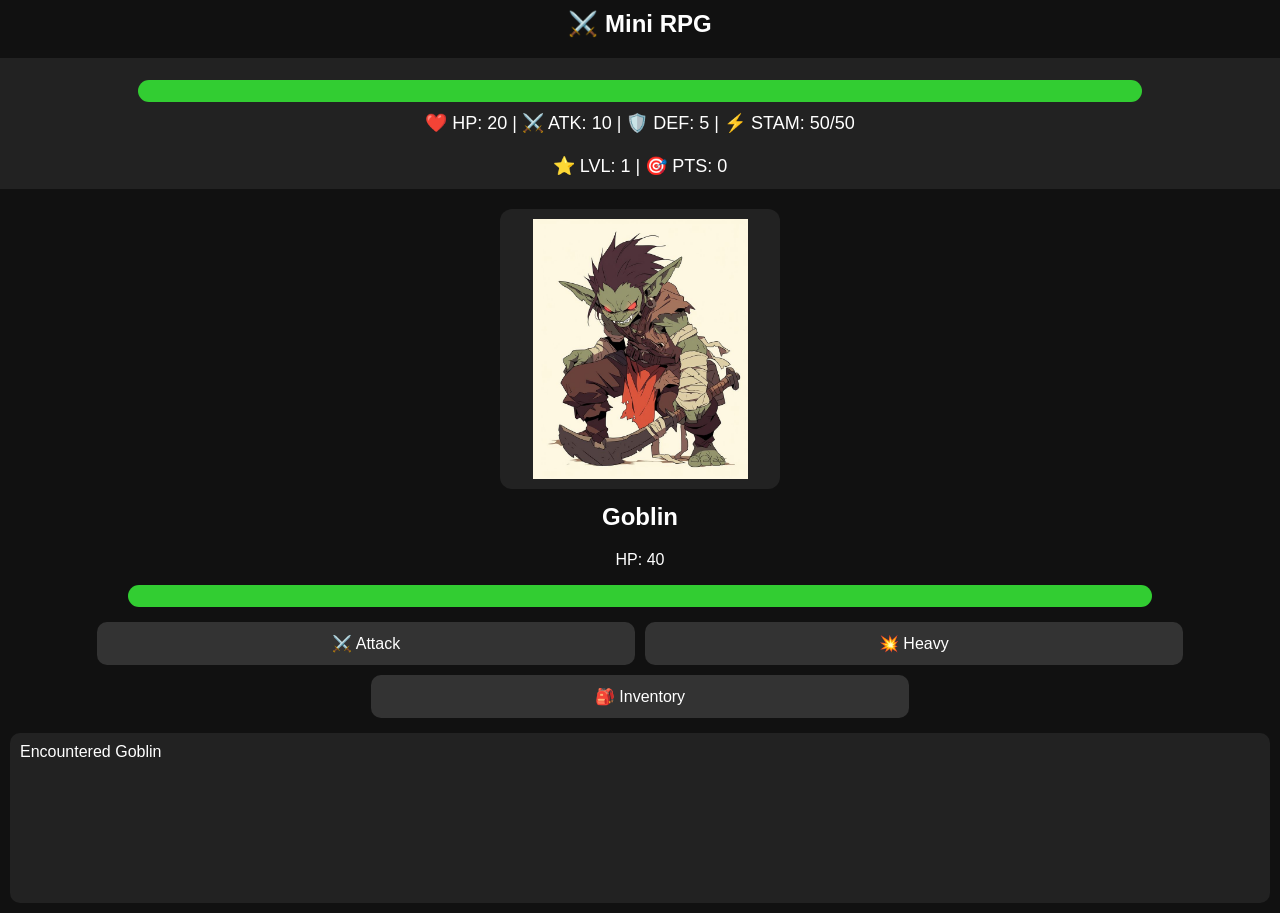
==== index.html @ 57ea5771 "Update index.html" ====
<!DOCTYPE html>
<html>
<head>
  <title>Mini RPG</title>

  <style>

    body{
      background:#111;
      color:white;
      font-family:Arial;
      text-align:center;
      margin:0;
      padding:0;
    }
.barWrap{
  width:80%;
  height:22px;

  background:#333;

  border-radius:20px;

  margin:10px auto;

  overflow:hidden;
}

#playerHpBar,
#enemyHpBar{

  height:100%;

  width:100%;

  background:limegreen;

  transition:0.3s;
}
    h2{
      margin-top:10px;
    }

    #playerBar{
      background:#222;
      padding:12px;
      font-size:18px;
    }

    #enemyBox{
      margin-top:20px;
    }

    #enemyImg{
      width:260px;
      height:260px;
      object-fit:contain;
      background:#222;
      border-radius:12px;
      padding:10px;
    }

    button{
      background:#333;
      color:white;
      border:none;
      padding:12px;
      margin:5px;
      border-radius:10px;
      font-size:16px;
    }

    #actions{
      display:flex;
      flex-wrap:wrap;
      justify-content:center;
      margin-top:10px;
    }

    #actions button{
      width:42%;
    }

    #log{
      background:#222;
      margin:10px;
      padding:10px;
      height:150px;
      overflow-y:auto;
      text-align:left;
      border-radius:10px;
    }

    #invPanel{
      background:#222;
      margin:10px;
      padding:10px;
      border-radius:10px;
    }

    #inventory{
      display:grid;
      grid-template-columns:repeat(2,1fr);
      gap:10px;
      margin-top:10px;
    }

    #inventory button{
      min-height:60px;
    }

    #equipment{
      margin-top:10px;
      text-align:left;
    }

    #popup{
      position:fixed;
      top:30%;
      left:10%;
      width:80%;
      background:#333;
      border-radius:12px;
      padding:20px;
    }

    .hidden{
      display:none;
    }

  </style>
</head>

<body>

  <h2>⚔️ Mini RPG</h2>

  <!-- PLAYER -->

  <div id="playerBar">
    <div class="barWrap">
  <div id="playerHpBar"></div>
    </div>

    ❤️ HP:
    <span id="hp"></span>

    |
    
    ⚔️ ATK:
    <span id="atk"></span>

    |

    🛡️ DEF:
    <span id="def"></span>

    |

    ⚡ STAM:
    <span id="stam"></span>

    <br><br>

    ⭐ LVL:
    <span id="lvl"></span>

    |

    🎯 PTS:
    <span id="pts"></span>

  </div>

  <!-- ENEMY -->

  <div id="enemyBox">

    <img id="enemyImg" src="" alt="enemy">

    <h2 id="enemyName"></h2>


    <p>
  HP:
  <span id="enemyHp"></span>
</p>

<div class="barWrap">
  <div id="enemyHpBar"></div>
</div>

  </div>

  <!-- ACTIONS -->

  <div id="actions"></div>

  <!-- LOG -->

  <div id="log"></div>

  <!-- INVENTORY -->

  

  <div id="invPanel" class="hidden">

    <button onclick="showTab('inv')">
      Inventory
    </button>

    <button onclick="showTab('equip')">
      Equipment
    </button>

    <div id="inventory"></div>

    <div id="equipment" class="hidden"></div>

  </div>

  <!-- POPUP -->

  <div id="popup" class="hidden"></div>

  <script>

    // =====================
    // PLAYER
    // =====================

    let player = {

      atk:10,
      def:5,

      hp:20,
      maxHp:20,

      stam:50,
      maxStam:50,

      lvl:1,
      pts:0,

      inventory:[],

      equip:{
        weapon:null,
        gloves:null,
        armor:null,
        pants:null,
        shoes:null,
        helmet:null
      }

    };

    // =====================
    // ITEMS
    // =====================

    const items = {

      sword:{
        name:"🗡️ Sword",
        type:"weapon",
        atk:10
      },

      gloves:{
        name:"🧤 Gloves",
        type:"gloves",
        atk:3
      },

      armor:{
        name:"🛡️ Armor",
        type:"armor",
        def:10
      },

      pants:{
        name:"👖 Pants",
        type:"pants",
        def:5
      },

      shoes:{
        name:"👢 Shoes",
        type:"shoes",
        atk:5
      },

      helmet:{
        name:"⛑️ Helmet",
        type:"helmet",
        def:3
      },

      potion:{
        name:"🧪 Stamina Potion",
        type:"consumable",
        stam:20
      }

    };

    // =====================
    // MOBS
    // =====================

    const mobs = [

      {
        name:"Goblin",
        image:"dd7d6e9bca50bd9011af5184877f5908.jpg",
        hp:40,
        atk:8,
        def:3,
        drops:["sword","gloves"]
      },

      {
        name:"Orc",
        image:"7ced516cb67aada28ae8bb40c3d9bf2d.jpg",
        hp:70,
        atk:12,
        def:6,
        drops:["armor","pants"]
      },

      {
        name:"Wolf",
        image:"3681ade6ec9735d496ef510d6fbc5bc8.jpg",
        hp:50,
        atk:10,
        def:4,
        drops:["shoes","helmet"]
      }

    ];

    let enemy = null;

    // =====================
    // UPDATE UI
    // =====================

    function updateUI(){

      document.getElementById("hp").innerText =
        player.hp;

      document.getElementById("atk").innerText =
        player.atk;

      document.getElementById("def").innerText =
        player.def;

      document.getElementById("stam").innerText =
        player.stam + "/" + player.maxStam;

      document.getElementById("lvl").innerText =
        player.lvl;

      document.getElementById("pts").innerText =
        player.pts;

      if(enemy){

        document.getElementById("enemyName").innerText =
          enemy.name;

        document.getElementById("enemyHp").innerText =
          enemy.hp;

        document.getElementById("enemyImg").src =
          enemy.image;
        let playerPercent =
  (player.hp / player.maxHp) * 100;

document.getElementById("playerHpBar").style.width =
  playerPercent + "%";

let enemyPercent = 0;

if(enemy){
  enemyPercent =
    (enemy.hp / enemy.maxHp) * 100;
}

document.getElementById("enemyHpBar").style.width =
  enemyPercent + "%";
      }

      renderInventory();

      renderEquip();

      renderActions();
    }

    // =====================
    // LOG
    // =====================

    function log(msg){

      let logBox =
        document.getElementById("log");

      logBox.innerHTML += `
        <div>${msg}</div>
      `;

      logBox.scrollTop =
        logBox.scrollHeight;
    }

    // =====================
    // NEW ENEMY
    // =====================

    function newEnemy(){

      let mob =
        mobs[Math.floor(Math.random()*mobs.length)];

      enemy = {
  ...mob,
  maxHp: mob.hp
};

      log("Encountered " + enemy.name);

      updateUI();
    }

    // =====================
    // ATTACK
    // =====================

    function attack(mult){

      if(!enemy){
        return;
      }

      let cost =
        (mult === 1 ? 5 : 10);

      if(player.stam < cost){

        log("Not enough stamina");

        return;
      }

      player.stam -= cost;

      let dmg =
        Math.max(
          1,
          Math.floor((player.atk * mult) - enemy.def)
        );

      enemy.hp -= dmg;

      log("You dealt " + dmg + " damage");

      // ENEMY DEAD

      if(enemy.hp <= 0){

        winFight();

        return;
      }

      // ENEMY ATTACK

      let edmg =
        Math.max(1, enemy.atk - player.def);

      player.hp -= edmg;

      log(enemy.name + " dealt " + edmg + " damage");

      // PLAYER DEAD

      if(player.hp <= 0){

        alert("Game Over");

        location.reload();

        return;
      }

      updateUI();
    }

    // =====================
    // WIN FIGHT
    // =====================

    function winFight(){

      log(enemy.name + " defeated!");

      mobDrops();

      player.lvl += 1;

      player.pts += 1;

      chooseStat();

      enemy = null;

      updateUI();
    }

    // =====================
    // DROPS
    // =====================

    function mobDrops(){

      enemy.drops.forEach(drop => {

        if(Math.random() < 0.4){

          player.inventory.push(drop);

          log("Dropped: " + items[drop].name);
        }

      });

      if(Math.random() < 0.4){

        player.inventory.push("potion");

        log("Dropped: 🧪 Potion");
      }
    }

    // =====================
    // LEVEL STAT
    // =====================

    function chooseStat(){

      let stat =
        prompt("Choose stat: atk / def / stam");

      if(stat === "atk"){

        player.atk += 1;
      }

      else if(stat === "def"){

        player.def += 1;
      }

      else if(stat === "stam"){

        player.maxStam += 5;

        player.stam += 5;
      }

      player.maxhp =
        (player.def * 2) + player.atk;

      player.hp = player.maxhp;
    }

    // =====================
    // INVENTORY
    // =====================

    function renderInventory(){

      let inv =
        document.getElementById("inventory");

      inv.innerHTML = "";

      player.inventory.forEach((item,index)=>{

        let btn =
          document.createElement("button");

        btn.innerText =
          items[item].name;

        btn.onclick = ()=>{

          showPopup(item,index);
        };

        inv.appendChild(btn);

      });

    }

    // =====================
    // POPUP
    // =====================

    function showPopup(item,index){

      let popup =
        document.getElementById("popup");

      popup.classList.remove("hidden");

      popup.innerHTML = `

        <h3>${items[item].name}</h3>

        <button onclick="useItem('${item}',${index})">
          Use / Equip
        </button>

        <button onclick="closePopup()">
          Cancel
        </button>

      `;
    }

    function closePopup(){

      document
        .getElementById("popup")
        .classList.add("hidden");
    }

    // =====================
    // USE ITEM
    // =====================

    function useItem(item,index){

      let it = items[item];

      // POTION

      if(it.type === "consumable"){

        player.stam += it.stam;

        if(player.stam > player.maxStam){

          player.stam = player.maxStam;
        }

        log("Recovered stamina");
      }

      // EQUIP

      else {

        let slot = it.type;

        // REMOVE OLD STATS

        let oldItem =
          player.equip[slot];

        if(oldItem){

          let old =
            items[oldItem];

          if(old.atk){
            player.atk -= old.atk;
          }

          if(old.def){
            player.def -= old.def;
          }
        }

        // EQUIP NEW

        player.equip[slot] = item;

        if(it.atk){
          player.atk += it.atk;
        }

        if(it.def){
          player.def += it.def;
        }

        log("Equipped " + it.name);
      }

      player.hp =
        (player.def * 2) + player.atk;

      player.inventory.splice(index,1);

      closePopup();

      updateUI();
    }

    // =====================
    // EQUIPMENT UI
    // =====================

    function renderEquip(){

      let eq =
        document.getElementById("equipment");

      eq.innerHTML = "";

      for(let slot in player.equip){

        let equipped =
          player.equip[slot];

        eq.innerHTML += `

          <div>

            ${slot} :

            ${
              equipped
              ? items[equipped].name
              : "None"
            }

          </div>

        `;
      }
    }

    // =====================
    // ACTIONS
    // =====================

    function renderActions(){

      let act =
        document.getElementById("actions");

      if(!enemy){

        act.innerHTML = `

          <button onclick="newEnemy()">

            🔍 Find Enemy

          </button>

        `;

        return;
      }

      act.innerHTML = `

        <button onclick="attack(1)">
          ⚔️ Attack
        </button>

        <button onclick="attack(1.5)">
          💥 Heavy
        </button>

        <button onclick="toggleInv()">
          🎒 Inventory
        </button>

      `;
    }

    // =====================
    // INVENTORY TABS
    // =====================

    function toggleInv(){

      document
        .getElementById("invPanel")
        .classList.toggle("hidden");
    }

    function showTab(tab){

      document
        .getElementById("inventory")
        .classList.toggle(
          "hidden",
          tab !== "inv"
        );

      document
        .getElementById("equipment")
        .classList.toggle(
          "hidden",
          tab !== "equip"
        );
    }

    // =====================
    // START
    // =====================

    player.maxhp =
      (player.def * 2) + player.atk;

    player.hp = player.maxhp;

    newEnemy();

    updateUI();

  </script>

</body>
</html>
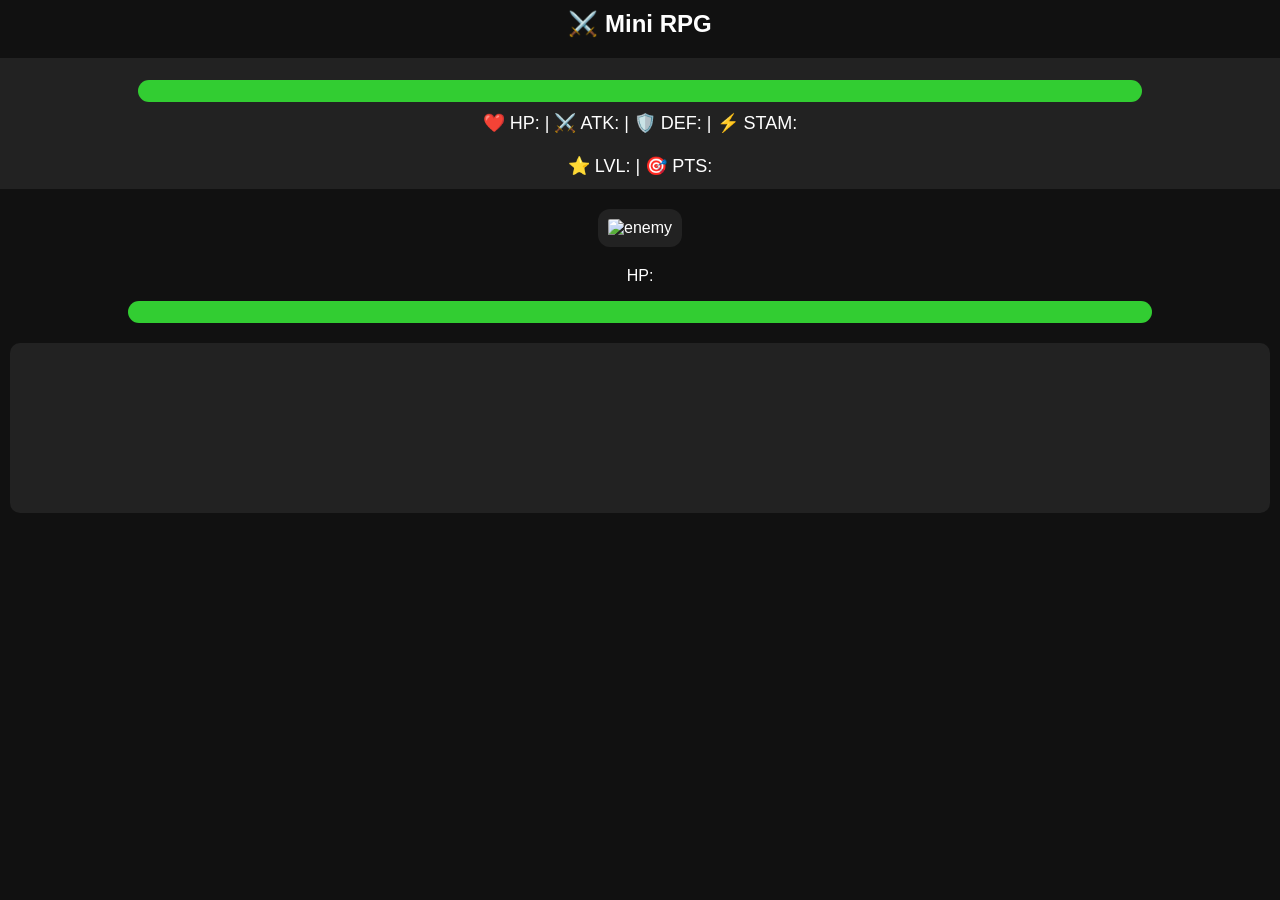
==== commit 87c8a906: "Update index.html" ====
--- a/index.html
+++ b/index.html
@@ -368,18 +368,34 @@
       document.getElementById("pts").innerText =
         player.pts;
 
-      if(enemy){
-
-        document.getElementById("enemyName").innerText =
-          enemy.name;
-
-        document.getElementById("enemyHp").innerText =
-          enemy.hp;
-
-        document.getElementById("enemyImg").src =
-          enemy.image;
-        let playerPercent =
+     if(enemy){
+
+  document.getElementById("enemyName").innerText =
+    enemy.name;
+
+  document.getElementById("enemyHp").innerText =
+    enemy.hp;
+
+  document.getElementById("enemyImg").src =
+    enemy.image;
+}
+
+let playerPercent =
   (player.hp / player.maxHp) * 100;
+
+document.getElementById("playerHpBar").style.width =
+  playerPercent + "%";
+
+let enemyPercent = 0;
+
+if(enemy){
+
+  enemyPercent =
+    (enemy.hp / enemy.maxHp) * 100;
+}
+
+document.getElementById("enemyHpBar").style.width =
+  enemyPercent + "%";
 
 document.getElementById("playerHpBar").style.width =
   playerPercent + "%";
@@ -574,10 +590,10 @@
         player.stam += 5;
       }
 
-      player.maxhp =
+      player.maxHp =
         (player.def * 2) + player.atk;
 
-      player.hp = player.maxhp;
+      player.hp = player.maxHp;
     }
 
     // =====================
@@ -822,10 +838,10 @@
     // START
     // =====================
 
-    player.maxhp =
+    player.maxHp =
       (player.def * 2) + player.atk;
 
-    player.hp = player.maxhp;
+    player.hp = player.maxHp;
 
     newEnemy();
 
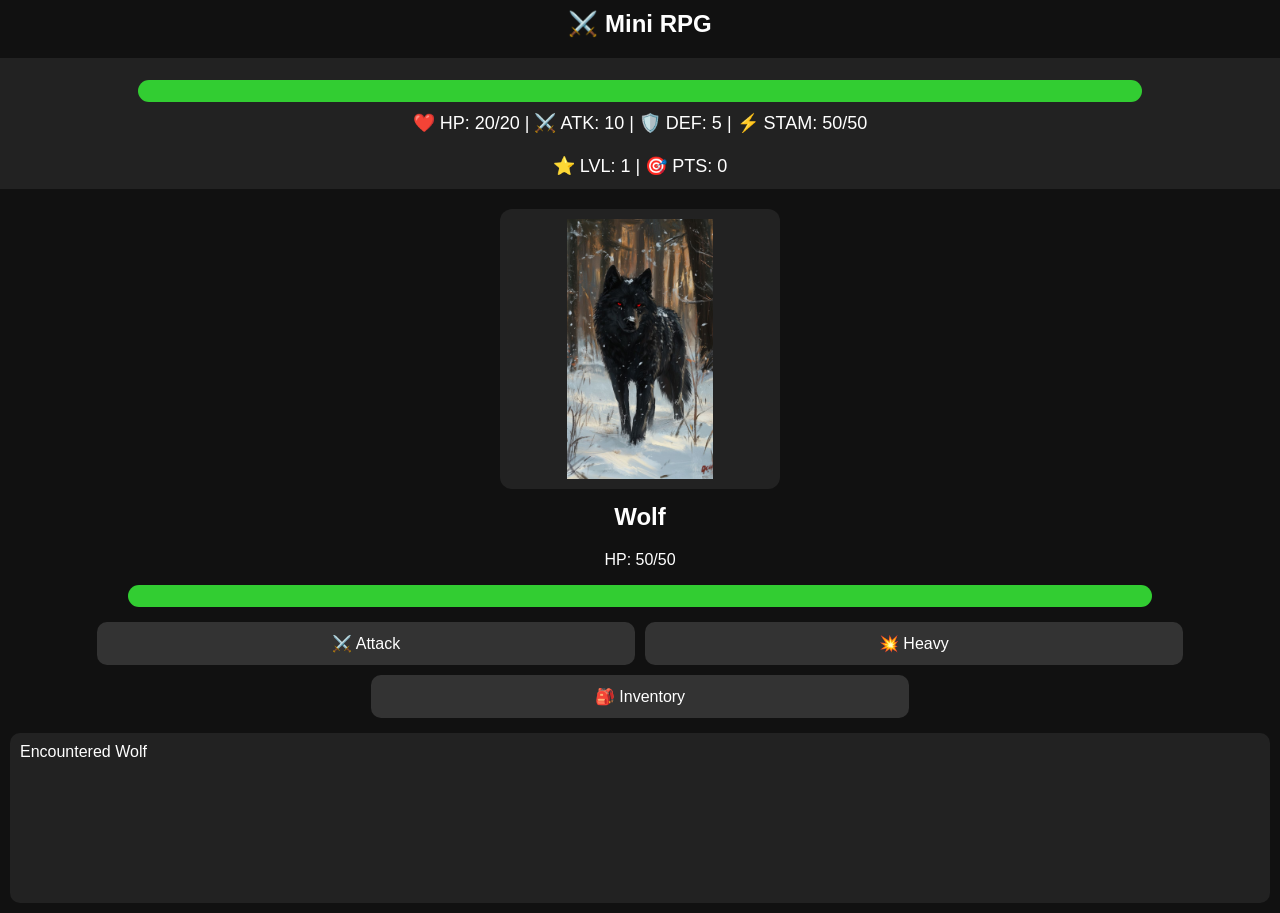
==== commit aa5817a7: "Update index.html" ====
--- a/index.html
+++ b/index.html
@@ -13,30 +13,7 @@
       margin:0;
       padding:0;
     }
-.barWrap{
-  width:80%;
-  height:22px;
-
-  background:#333;
-
-  border-radius:20px;
-
-  margin:10px auto;
-
-  overflow:hidden;
-}
-
-#playerHpBar,
-#enemyHpBar{
-
-  height:100%;
-
-  width:100%;
-
-  background:limegreen;
-
-  transition:0.3s;
-}
+
     h2{
       margin-top:10px;
     }
@@ -45,6 +22,23 @@
       background:#222;
       padding:12px;
       font-size:18px;
+    }
+
+    .barWrap{
+      width:80%;
+      height:22px;
+      background:#333;
+      border-radius:20px;
+      margin:10px auto;
+      overflow:hidden;
+    }
+
+    #playerHpBar,
+    #enemyHpBar{
+      height:100%;
+      width:100%;
+      background:limegreen;
+      transition:0.3s;
     }
 
     #enemyBox{
@@ -138,15 +132,16 @@
   <!-- PLAYER -->
 
   <div id="playerBar">
+
     <div class="barWrap">
-  <div id="playerHpBar"></div>
+      <div id="playerHpBar"></div>
     </div>
 
     ❤️ HP:
     <span id="hp"></span>
 
     |
-    
+
     ⚔️ ATK:
     <span id="atk"></span>
 
@@ -180,15 +175,14 @@
 
     <h2 id="enemyName"></h2>
 
-
     <p>
-  HP:
-  <span id="enemyHp"></span>
-</p>
-
-<div class="barWrap">
-  <div id="enemyHpBar"></div>
-</div>
+      HP:
+      <span id="enemyHp"></span>
+    </p>
+
+    <div class="barWrap">
+      <div id="enemyHpBar"></div>
+    </div>
 
   </div>
 
@@ -201,8 +195,6 @@
   <div id="log"></div>
 
   <!-- INVENTORY -->
-
-  
 
   <div id="invPanel" class="hidden">
 
@@ -350,8 +342,10 @@
 
     function updateUI(){
 
+      // PLAYER
+
       document.getElementById("hp").innerText =
-        player.hp;
+        player.hp + "/" + player.maxHp;
 
       document.getElementById("atk").innerText =
         player.atk;
@@ -368,47 +362,48 @@
       document.getElementById("pts").innerText =
         player.pts;
 
-     if(enemy){
-
-  document.getElementById("enemyName").innerText =
-    enemy.name;
-
-  document.getElementById("enemyHp").innerText =
-    enemy.hp;
-
-  document.getElementById("enemyImg").src =
-    enemy.image;
-}
-
-let playerPercent =
-  (player.hp / player.maxHp) * 100;
-
-document.getElementById("playerHpBar").style.width =
-  playerPercent + "%";
-
-let enemyPercent = 0;
-
-if(enemy){
-
-  enemyPercent =
-    (enemy.hp / enemy.maxHp) * 100;
-}
-
-document.getElementById("enemyHpBar").style.width =
-  enemyPercent + "%";
-
-document.getElementById("playerHpBar").style.width =
-  playerPercent + "%";
-
-let enemyPercent = 0;
-
-if(enemy){
-  enemyPercent =
-    (enemy.hp / enemy.maxHp) * 100;
-}
-
-document.getElementById("enemyHpBar").style.width =
-  enemyPercent + "%";
+      // ENEMY
+
+      if(enemy){
+
+        document.getElementById("enemyName").innerText =
+          enemy.name;
+
+        document.getElementById("enemyHp").innerText =
+          enemy.hp + "/" + enemy.maxHp;
+
+        document.getElementById("enemyImg").src =
+          enemy.image;
+
+      } else {
+
+        document.getElementById("enemyName").innerText =
+          "No Enemy";
+
+        document.getElementById("enemyHp").innerText =
+          "";
+
+        document.getElementById("enemyHpBar").style.width =
+          "0%";
+      }
+
+      // PLAYER HP BAR
+
+      let playerPercent =
+        (player.hp / player.maxHp) * 100;
+
+      document.getElementById("playerHpBar").style.width =
+        playerPercent + "%";
+
+      // ENEMY HP BAR
+
+      if(enemy){
+
+        let enemyPercent =
+          (enemy.hp / enemy.maxHp) * 100;
+
+        document.getElementById("enemyHpBar").style.width =
+          enemyPercent + "%";
       }
 
       renderInventory();
@@ -445,9 +440,9 @@
         mobs[Math.floor(Math.random()*mobs.length)];
 
       enemy = {
-  ...mob,
-  maxHp: mob.hp
-};
+        ...mob,
+        maxHp: mob.hp
+      };
 
       log("Encountered " + enemy.name);
 
@@ -519,7 +514,7 @@
     }
 
     // =====================
-    // WIN FIGHT
+    // WIN
     // =====================
 
     function winFight(){
@@ -565,7 +560,7 @@
     }
 
     // =====================
-    // LEVEL STAT
+    // LEVEL UP
     // =====================
 
     function chooseStat(){
@@ -687,7 +682,7 @@
 
         let slot = it.type;
 
-        // REMOVE OLD STATS
+        // REMOVE OLD
 
         let oldItem =
           player.equip[slot];
@@ -721,9 +716,16 @@
         log("Equipped " + it.name);
       }
 
-      player.hp =
+      // UPDATE HP
+
+      player.maxHp =
         (player.def * 2) + player.atk;
 
+      if(player.hp > player.maxHp){
+
+        player.hp = player.maxHp;
+      }
+
       player.inventory.splice(index,1);
 
       closePopup();
@@ -732,7 +734,7 @@
     }
 
     // =====================
-    // EQUIPMENT UI
+    // EQUIPMENT
     // =====================
 
     function renderEquip(){
@@ -779,9 +781,7 @@
         act.innerHTML = `
 
           <button onclick="newEnemy()">
-
             🔍 Find Enemy
-
           </button>
 
         `;
@@ -807,7 +807,7 @@
     }
 
     // =====================
-    // INVENTORY TABS
+    // TABS
     // =====================
 
     function toggleInv(){
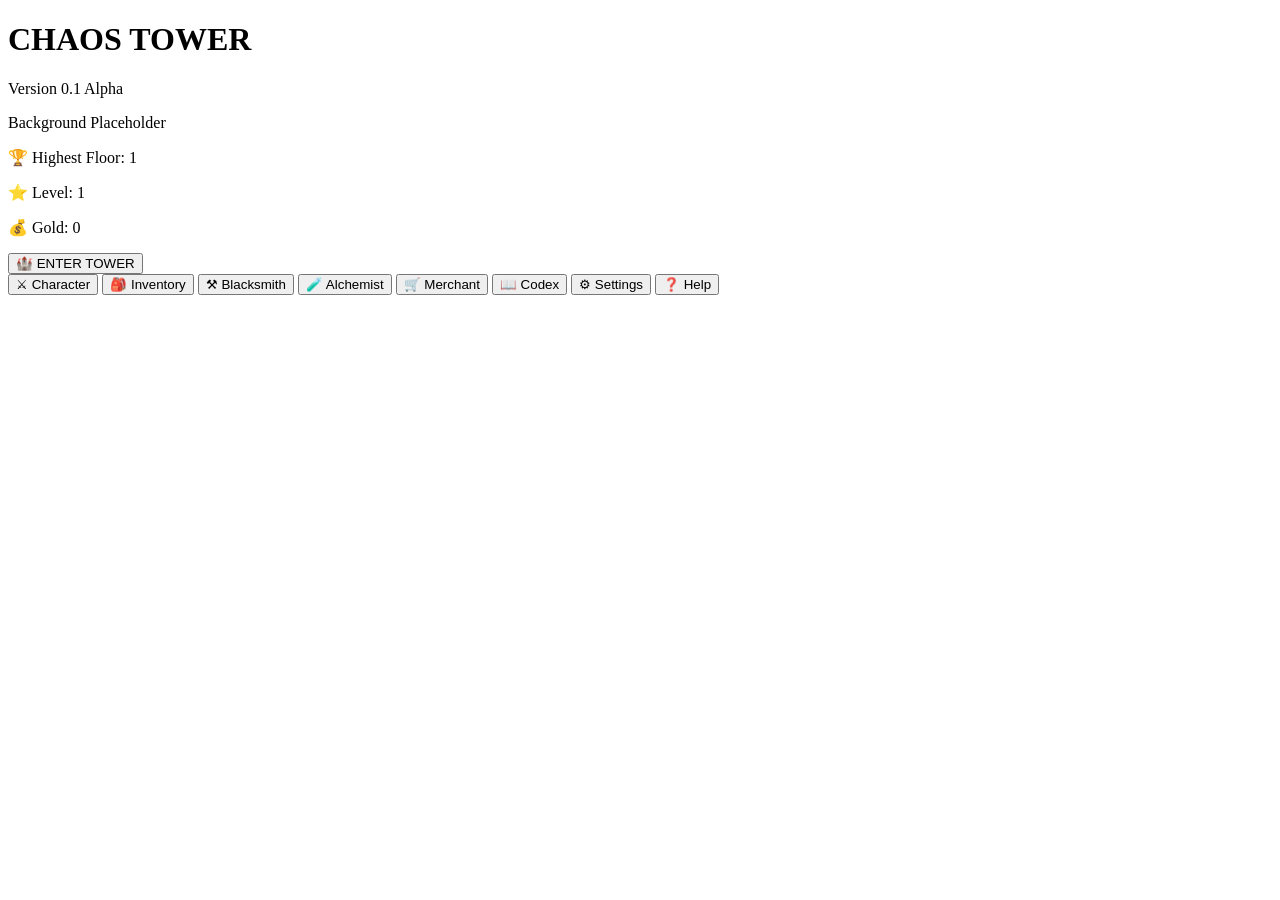
==== commit 54630c1a: "Create index.html" ====
--- a/index.html
+++ b/index.html
@@ -1,853 +1,53 @@
 <!DOCTYPE html>
-<html>
+<html lang="en">
 <head>
-  <title>Mini RPG</title>
+    <meta charset="UTF-8">
+    <meta name="viewport" content="width=device-width, initial-scale=1.0">
+    <title>Chaos Tower</title>
 
-  <style>
-
-    body{
-      background:#111;
-      color:white;
-      font-family:Arial;
-      text-align:center;
-      margin:0;
-      padding:0;
-    }
-
-    h2{
-      margin-top:10px;
-    }
-
-    #playerBar{
-      background:#222;
-      padding:12px;
-      font-size:18px;
-    }
-
-    .barWrap{
-      width:80%;
-      height:22px;
-      background:#333;
-      border-radius:20px;
-      margin:10px auto;
-      overflow:hidden;
-    }
-
-    #playerHpBar,
-    #enemyHpBar{
-      height:100%;
-      width:100%;
-      background:limegreen;
-      transition:0.3s;
-    }
-
-    #enemyBox{
-      margin-top:20px;
-    }
-
-    #enemyImg{
-      width:260px;
-      height:260px;
-      object-fit:contain;
-      background:#222;
-      border-radius:12px;
-      padding:10px;
-    }
-
-    button{
-      background:#333;
-      color:white;
-      border:none;
-      padding:12px;
-      margin:5px;
-      border-radius:10px;
-      font-size:16px;
-    }
-
-    #actions{
-      display:flex;
-      flex-wrap:wrap;
-      justify-content:center;
-      margin-top:10px;
-    }
-
-    #actions button{
-      width:42%;
-    }
-
-    #log{
-      background:#222;
-      margin:10px;
-      padding:10px;
-      height:150px;
-      overflow-y:auto;
-      text-align:left;
-      border-radius:10px;
-    }
-
-    #invPanel{
-      background:#222;
-      margin:10px;
-      padding:10px;
-      border-radius:10px;
-    }
-
-    #inventory{
-      display:grid;
-      grid-template-columns:repeat(2,1fr);
-      gap:10px;
-      margin-top:10px;
-    }
-
-    #inventory button{
-      min-height:60px;
-    }
-
-    #equipment{
-      margin-top:10px;
-      text-align:left;
-    }
-
-    #popup{
-      position:fixed;
-      top:30%;
-      left:10%;
-      width:80%;
-      background:#333;
-      border-radius:12px;
-      padding:20px;
-    }
-
-    .hidden{
-      display:none;
-    }
-
-  </style>
+    <link rel="stylesheet" href="style.css">
 </head>
 
 <body>
 
-  <h2>⚔️ Mini RPG</h2>
+<div id="game">
 
-  <!-- PLAYER -->
+    <h1>CHAOS TOWER</h1>
+    <p class="version">Version 0.1 Alpha</p>
 
-  <div id="playerBar">
-
-    <div class="barWrap">
-      <div id="playerHpBar"></div>
+    <div id="background">
+        Background Placeholder
     </div>
 
-    ❤️ HP:
-    <span id="hp"></span>
-
-    |
-
-    ⚔️ ATK:
-    <span id="atk"></span>
-
-    |
-
-    🛡️ DEF:
-    <span id="def"></span>
-
-    |
-
-    ⚡ STAM:
-    <span id="stam"></span>
-
-    <br><br>
-
-    ⭐ LVL:
-    <span id="lvl"></span>
-
-    |
-
-    🎯 PTS:
-    <span id="pts"></span>
-
-  </div>
-
-  <!-- ENEMY -->
-
-  <div id="enemyBox">
-
-    <img id="enemyImg" src="" alt="enemy">
-
-    <h2 id="enemyName"></h2>
-
-    <p>
-      HP:
-      <span id="enemyHp"></span>
-    </p>
-
-    <div class="barWrap">
-      <div id="enemyHpBar"></div>
+    <div id="playerInfo">
+        <p>🏆 Highest Floor: <span id="floor">1</span></p>
+        <p>⭐ Level: <span id="level">1</span></p>
+        <p>💰 Gold: <span id="gold">0</span></p>
     </div>
 
-  </div>
-
-  <!-- ACTIONS -->
-
-  <div id="actions"></div>
-
-  <!-- LOG -->
-
-  <div id="log"></div>
-
-  <!-- INVENTORY -->
-
-  <div id="invPanel" class="hidden">
-
-    <button onclick="showTab('inv')">
-      Inventory
+    <button id="enterTower">
+        🏰 ENTER TOWER
     </button>
 
-    <button onclick="showTab('equip')">
-      Equipment
-    </button>
+    <div id="menu">
 
-    <div id="inventory"></div>
+        <button>⚔ Character</button>
+        <button>🎒 Inventory</button>
 
-    <div id="equipment" class="hidden"></div>
+        <button>⚒ Blacksmith</button>
+        <button>🧪 Alchemist</button>
 
-  </div>
+        <button>🛒 Merchant</button>
+        <button>📖 Codex</button>
 
-  <!-- POPUP -->
+        <button>⚙ Settings</button>
+        <button>❓ Help</button>
 
-  <div id="popup" class="hidden"></div>
+    </div>
 
-  <script>
+</div>
 
-    // =====================
-    // PLAYER
-    // =====================
-
-    let player = {
-
-      atk:10,
-      def:5,
-
-      hp:20,
-      maxHp:20,
-
-      stam:50,
-      maxStam:50,
-
-      lvl:1,
-      pts:0,
-
-      inventory:[],
-
-      equip:{
-        weapon:null,
-        gloves:null,
-        armor:null,
-        pants:null,
-        shoes:null,
-        helmet:null
-      }
-
-    };
-
-    // =====================
-    // ITEMS
-    // =====================
-
-    const items = {
-
-      sword:{
-        name:"🗡️ Sword",
-        type:"weapon",
-        atk:10
-      },
-
-      gloves:{
-        name:"🧤 Gloves",
-        type:"gloves",
-        atk:3
-      },
-
-      armor:{
-        name:"🛡️ Armor",
-        type:"armor",
-        def:10
-      },
-
-      pants:{
-        name:"👖 Pants",
-        type:"pants",
-        def:5
-      },
-
-      shoes:{
-        name:"👢 Shoes",
-        type:"shoes",
-        atk:5
-      },
-
-      helmet:{
-        name:"⛑️ Helmet",
-        type:"helmet",
-        def:3
-      },
-
-      potion:{
-        name:"🧪 Stamina Potion",
-        type:"consumable",
-        stam:20
-      }
-
-    };
-
-    // =====================
-    // MOBS
-    // =====================
-
-    const mobs = [
-
-      {
-        name:"Goblin",
-        image:"dd7d6e9bca50bd9011af5184877f5908.jpg",
-        hp:40,
-        atk:8,
-        def:3,
-        drops:["sword","gloves"]
-      },
-
-      {
-        name:"Orc",
-        image:"7ced516cb67aada28ae8bb40c3d9bf2d.jpg",
-        hp:70,
-        atk:12,
-        def:6,
-        drops:["armor","pants"]
-      },
-
-      {
-        name:"Wolf",
-        image:"3681ade6ec9735d496ef510d6fbc5bc8.jpg",
-        hp:50,
-        atk:10,
-        def:4,
-        drops:["shoes","helmet"]
-      }
-
-    ];
-
-    let enemy = null;
-
-    // =====================
-    // UPDATE UI
-    // =====================
-
-    function updateUI(){
-
-      // PLAYER
-
-      document.getElementById("hp").innerText =
-        player.hp + "/" + player.maxHp;
-
-      document.getElementById("atk").innerText =
-        player.atk;
-
-      document.getElementById("def").innerText =
-        player.def;
-
-      document.getElementById("stam").innerText =
-        player.stam + "/" + player.maxStam;
-
-      document.getElementById("lvl").innerText =
-        player.lvl;
-
-      document.getElementById("pts").innerText =
-        player.pts;
-
-      // ENEMY
-
-      if(enemy){
-
-        document.getElementById("enemyName").innerText =
-          enemy.name;
-
-        document.getElementById("enemyHp").innerText =
-          enemy.hp + "/" + enemy.maxHp;
-
-        document.getElementById("enemyImg").src =
-          enemy.image;
-
-      } else {
-
-        document.getElementById("enemyName").innerText =
-          "No Enemy";
-
-        document.getElementById("enemyHp").innerText =
-          "";
-
-        document.getElementById("enemyHpBar").style.width =
-          "0%";
-      }
-
-      // PLAYER HP BAR
-
-      let playerPercent =
-        (player.hp / player.maxHp) * 100;
-
-      document.getElementById("playerHpBar").style.width =
-        playerPercent + "%";
-
-      // ENEMY HP BAR
-
-      if(enemy){
-
-        let enemyPercent =
-          (enemy.hp / enemy.maxHp) * 100;
-
-        document.getElementById("enemyHpBar").style.width =
-          enemyPercent + "%";
-      }
-
-      renderInventory();
-
-      renderEquip();
-
-      renderActions();
-    }
-
-    // =====================
-    // LOG
-    // =====================
-
-    function log(msg){
-
-      let logBox =
-        document.getElementById("log");
-
-      logBox.innerHTML += `
-        <div>${msg}</div>
-      `;
-
-      logBox.scrollTop =
-        logBox.scrollHeight;
-    }
-
-    // =====================
-    // NEW ENEMY
-    // =====================
-
-    function newEnemy(){
-
-      let mob =
-        mobs[Math.floor(Math.random()*mobs.length)];
-
-      enemy = {
-        ...mob,
-        maxHp: mob.hp
-      };
-
-      log("Encountered " + enemy.name);
-
-      updateUI();
-    }
-
-    // =====================
-    // ATTACK
-    // =====================
-
-    function attack(mult){
-
-      if(!enemy){
-        return;
-      }
-
-      let cost =
-        (mult === 1 ? 5 : 10);
-
-      if(player.stam < cost){
-
-        log("Not enough stamina");
-
-        return;
-      }
-
-      player.stam -= cost;
-
-      let dmg =
-        Math.max(
-          1,
-          Math.floor((player.atk * mult) - enemy.def)
-        );
-
-      enemy.hp -= dmg;
-
-      log("You dealt " + dmg + " damage");
-
-      // ENEMY DEAD
-
-      if(enemy.hp <= 0){
-
-        winFight();
-
-        return;
-      }
-
-      // ENEMY ATTACK
-
-      let edmg =
-        Math.max(1, enemy.atk - player.def);
-
-      player.hp -= edmg;
-
-      log(enemy.name + " dealt " + edmg + " damage");
-
-      // PLAYER DEAD
-
-      if(player.hp <= 0){
-
-        alert("Game Over");
-
-        location.reload();
-
-        return;
-      }
-
-      updateUI();
-    }
-
-    // =====================
-    // WIN
-    // =====================
-
-    function winFight(){
-
-      log(enemy.name + " defeated!");
-
-      mobDrops();
-
-      player.lvl += 1;
-
-      player.pts += 1;
-
-      chooseStat();
-
-      enemy = null;
-
-      updateUI();
-    }
-
-    // =====================
-    // DROPS
-    // =====================
-
-    function mobDrops(){
-
-      enemy.drops.forEach(drop => {
-
-        if(Math.random() < 0.4){
-
-          player.inventory.push(drop);
-
-          log("Dropped: " + items[drop].name);
-        }
-
-      });
-
-      if(Math.random() < 0.4){
-
-        player.inventory.push("potion");
-
-        log("Dropped: 🧪 Potion");
-      }
-    }
-
-    // =====================
-    // LEVEL UP
-    // =====================
-
-    function chooseStat(){
-
-      let stat =
-        prompt("Choose stat: atk / def / stam");
-
-      if(stat === "atk"){
-
-        player.atk += 1;
-      }
-
-      else if(stat === "def"){
-
-        player.def += 1;
-      }
-
-      else if(stat === "stam"){
-
-        player.maxStam += 5;
-
-        player.stam += 5;
-      }
-
-      player.maxHp =
-        (player.def * 2) + player.atk;
-
-      player.hp = player.maxHp;
-    }
-
-    // =====================
-    // INVENTORY
-    // =====================
-
-    function renderInventory(){
-
-      let inv =
-        document.getElementById("inventory");
-
-      inv.innerHTML = "";
-
-      player.inventory.forEach((item,index)=>{
-
-        let btn =
-          document.createElement("button");
-
-        btn.innerText =
-          items[item].name;
-
-        btn.onclick = ()=>{
-
-          showPopup(item,index);
-        };
-
-        inv.appendChild(btn);
-
-      });
-
-    }
-
-    // =====================
-    // POPUP
-    // =====================
-
-    function showPopup(item,index){
-
-      let popup =
-        document.getElementById("popup");
-
-      popup.classList.remove("hidden");
-
-      popup.innerHTML = `
-
-        <h3>${items[item].name}</h3>
-
-        <button onclick="useItem('${item}',${index})">
-          Use / Equip
-        </button>
-
-        <button onclick="closePopup()">
-          Cancel
-        </button>
-
-      `;
-    }
-
-    function closePopup(){
-
-      document
-        .getElementById("popup")
-        .classList.add("hidden");
-    }
-
-    // =====================
-    // USE ITEM
-    // =====================
-
-    function useItem(item,index){
-
-      let it = items[item];
-
-      // POTION
-
-      if(it.type === "consumable"){
-
-        player.stam += it.stam;
-
-        if(player.stam > player.maxStam){
-
-          player.stam = player.maxStam;
-        }
-
-        log("Recovered stamina");
-      }
-
-      // EQUIP
-
-      else {
-
-        let slot = it.type;
-
-        // REMOVE OLD
-
-        let oldItem =
-          player.equip[slot];
-
-        if(oldItem){
-
-          let old =
-            items[oldItem];
-
-          if(old.atk){
-            player.atk -= old.atk;
-          }
-
-          if(old.def){
-            player.def -= old.def;
-          }
-        }
-
-        // EQUIP NEW
-
-        player.equip[slot] = item;
-
-        if(it.atk){
-          player.atk += it.atk;
-        }
-
-        if(it.def){
-          player.def += it.def;
-        }
-
-        log("Equipped " + it.name);
-      }
-
-      // UPDATE HP
-
-      player.maxHp =
-        (player.def * 2) + player.atk;
-
-      if(player.hp > player.maxHp){
-
-        player.hp = player.maxHp;
-      }
-
-      player.inventory.splice(index,1);
-
-      closePopup();
-
-      updateUI();
-    }
-
-    // =====================
-    // EQUIPMENT
-    // =====================
-
-    function renderEquip(){
-
-      let eq =
-        document.getElementById("equipment");
-
-      eq.innerHTML = "";
-
-      for(let slot in player.equip){
-
-        let equipped =
-          player.equip[slot];
-
-        eq.innerHTML += `
-
-          <div>
-
-            ${slot} :
-
-            ${
-              equipped
-              ? items[equipped].name
-              : "None"
-            }
-
-          </div>
-
-        `;
-      }
-    }
-
-    // =====================
-    // ACTIONS
-    // =====================
-
-    function renderActions(){
-
-      let act =
-        document.getElementById("actions");
-
-      if(!enemy){
-
-        act.innerHTML = `
-
-          <button onclick="newEnemy()">
-            🔍 Find Enemy
-          </button>
-
-        `;
-
-        return;
-      }
-
-      act.innerHTML = `
-
-        <button onclick="attack(1)">
-          ⚔️ Attack
-        </button>
-
-        <button onclick="attack(1.5)">
-          💥 Heavy
-        </button>
-
-        <button onclick="toggleInv()">
-          🎒 Inventory
-        </button>
-
-      `;
-    }
-
-    // =====================
-    // TABS
-    // =====================
-
-    function toggleInv(){
-
-      document
-        .getElementById("invPanel")
-        .classList.toggle("hidden");
-    }
-
-    function showTab(tab){
-
-      document
-        .getElementById("inventory")
-        .classList.toggle(
-          "hidden",
-          tab !== "inv"
-        );
-
-      document
-        .getElementById("equipment")
-        .classList.toggle(
-          "hidden",
-          tab !== "equip"
-        );
-    }
-
-    // =====================
-    // START
-    // =====================
-
-    player.maxHp =
-      (player.def * 2) + player.atk;
-
-    player.hp = player.maxHp;
-
-    newEnemy();
-
-    updateUI();
-
-  </script>
+<script src="script.js"></script>
 
 </body>
 </html>
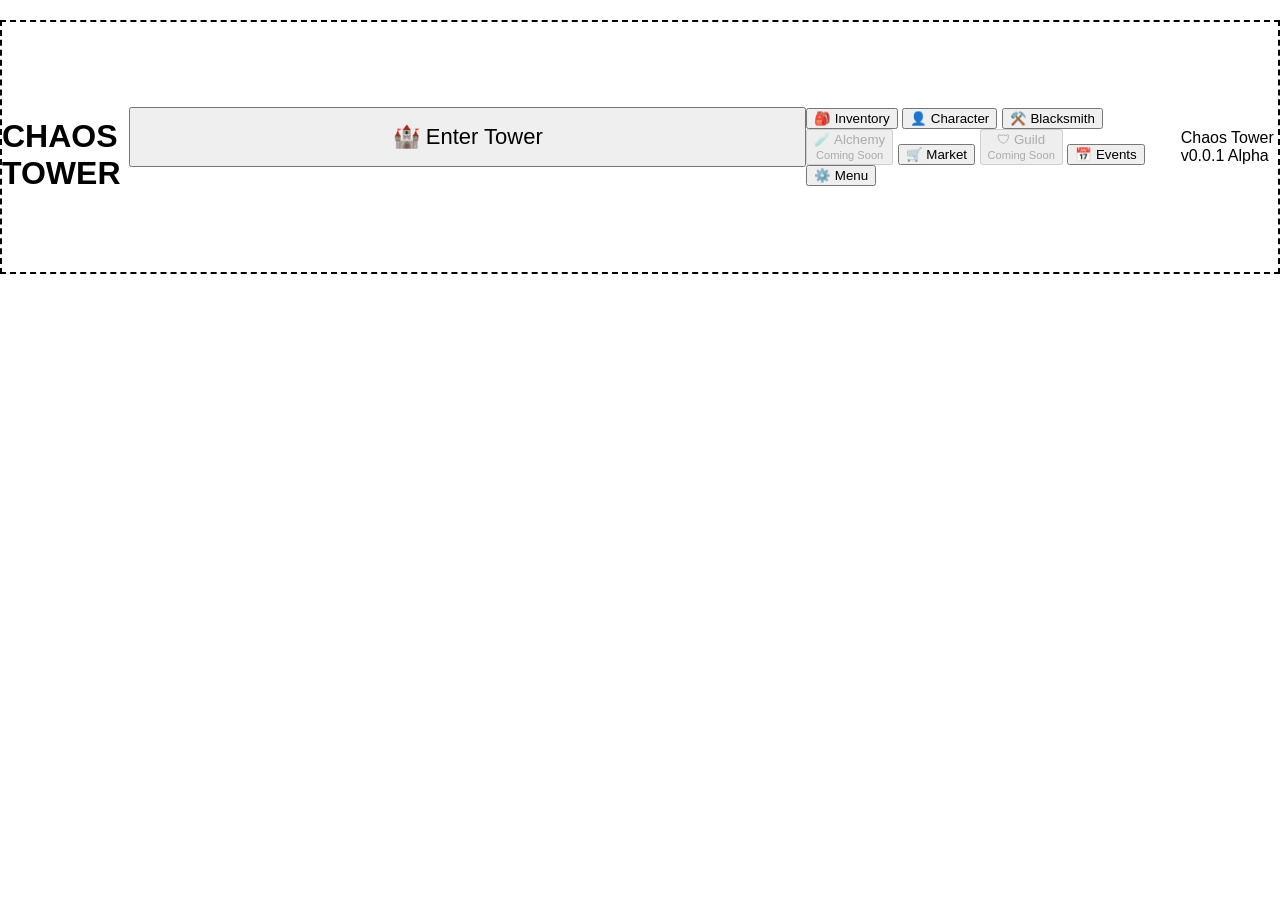
==== commit 9dd6d8c0: "Update index.html" ====
--- a/index.html
+++ b/index.html
@@ -1,53 +1,42 @@
 <!DOCTYPE html>
-<html lang="en">
+<html>
 <head>
-    <meta charset="UTF-8">
-    <meta name="viewport" content="width=device-width, initial-scale=1.0">
-    <title>Chaos Tower</title>
-
-    <link rel="stylesheet" href="style.css">
+<meta charset="UTF-8">
+<title>Chaos Tower</title>
+<link rel="stylesheet" href="style.css">
 </head>
 
 <body>
 
-<div id="game">
+<div id="background">
 
     <h1>CHAOS TOWER</h1>
-    <p class="version">Version 0.1 Alpha</p>
 
-    <div id="background">
-        Background Placeholder
+    <button id="enterTower">
+        🏰 Enter Tower
+    </button>
+
+    <div class="menu">
+
+        <button>🎒 Inventory</button>
+        <button>👤 Character</button>
+
+        <button>⚒️ Blacksmith</button>
+        <button disabled>🧪 Alchemy<br><small>Coming Soon</small></button>
+
+        <button>🛒 Market</button>
+        <button disabled>🛡 Guild<br><small>Coming Soon</small></button>
+
+        <button>📅 Events</button>
+        <button>⚙️ Menu</button>
+
     </div>
 
-    <div id="playerInfo">
-        <p>🏆 Highest Floor: <span id="floor">1</span></p>
-        <p>⭐ Level: <span id="level">1</span></p>
-        <p>💰 Gold: <span id="gold">0</span></p>
-    </div>
-
-    <button id="enterTower">
-        🏰 ENTER TOWER
-    </button>
-
-    <div id="menu">
-
-        <button>⚔ Character</button>
-        <button>🎒 Inventory</button>
-
-        <button>⚒ Blacksmith</button>
-        <button>🧪 Alchemist</button>
-
-        <button>🛒 Merchant</button>
-        <button>📖 Codex</button>
-
-        <button>⚙ Settings</button>
-        <button>❓ Help</button>
-
+    <div id="version">
+        Chaos Tower v0.0.1 Alpha
     </div>
 
 </div>
 
-<script src="script.js"></script>
-
 </body>
 </html>
--- a/style.css
+++ b/style.css
@@ -0,0 +1,53 @@
+body{
+    margin:0;
+    background:white;
+    font-family:Arial,sans-serif;
+}
+
+#game{
+    max-width:500px;
+    margin:auto;
+    text-align:center;
+    padding:20px;
+}
+
+h1{
+    margin-bottom:5px;
+}
+
+.version{
+    color:gray;
+}
+
+#background{
+    height:250px;
+    border:2px dashed black;
+    display:flex;
+    align-items:center;
+    justify-content:center;
+    margin:20px 0;
+}
+
+#playerInfo{
+    border:1px solid black;
+    padding:10px;
+    margin-bottom:20px;
+}
+
+#enterTower{
+    width:100%;
+    height:60px;
+    font-size:22px;
+    margin-bottom:20px;
+}
+
+#menu{
+    display:grid;
+    grid-template-columns:1fr 1fr;
+    gap:10px;
+}
+
+#menu button{
+    height:60px;
+    font-size:16px;
+}
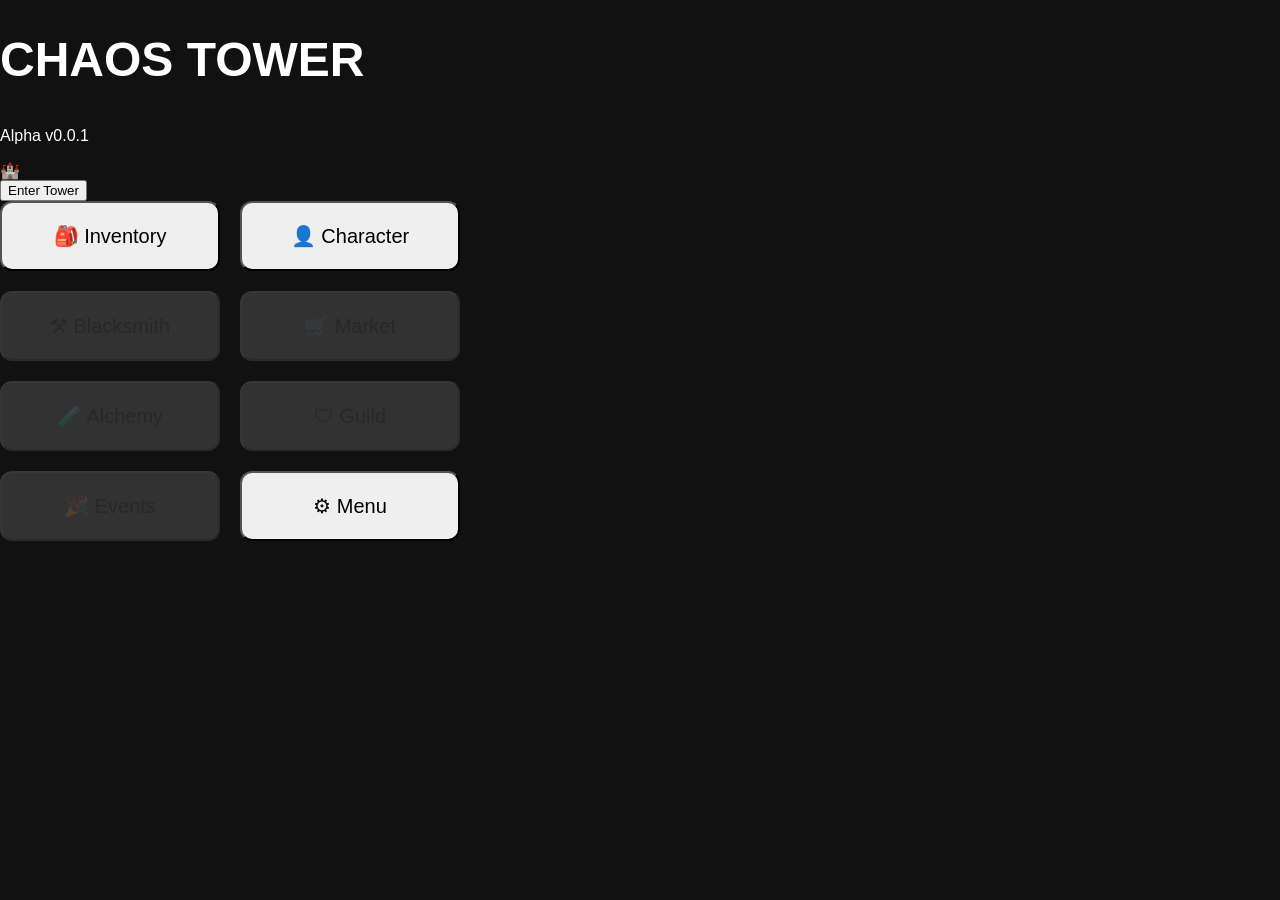
==== commit 26eae6ad: "Update index.html" ====
--- a/index.html
+++ b/index.html
@@ -1,19 +1,30 @@
 <!DOCTYPE html>
-<html>
+<html lang="en">
 <head>
-<meta charset="UTF-8">
-<title>Chaos Tower</title>
-<link rel="stylesheet" href="style.css">
+    <meta charset="UTF-8">
+    <meta name="viewport" content="width=device-width, initial-scale=1.0">
+    <title>Chaos Tower</title>
+
+    <link rel="stylesheet" href="style.css">
 </head>
-
 <body>
 
-<div id="background">
+<div class="container">
 
     <h1>CHAOS TOWER</h1>
 
-    <button id="enterTower">
-        🏰 Enter Tower
+    <p class="version">Alpha v0.0.1</p>
+
+    <div class="background">
+
+        <div class="tower">
+            🏰
+        </div>
+
+    </div>
+
+    <button id="enterBtn">
+        Enter Tower
     </button>
 
     <div class="menu">
@@ -21,20 +32,23 @@
         <button>🎒 Inventory</button>
         <button>👤 Character</button>
 
-        <button>⚒️ Blacksmith</button>
-        <button disabled>🧪 Alchemy<br><small>Coming Soon</small></button>
+        <button disabled>⚒ Blacksmith</button>
+        <button disabled>🛒 Market</button>
 
-        <button>🛒 Market</button>
-        <button disabled>🛡 Guild<br><small>Coming Soon</small></button>
+        <button disabled>🧪 Alchemy</button>
+        <button disabled>🛡 Guild</button>
 
-        <button>📅 Events</button>
-        <button>⚙️ Menu</button>
+        <button disabled>🎉 Events</button>
+        <button>⚙ Menu</button>
 
     </div>
 
-    <div id="version">
-        Chaos Tower v0.0.1 Alpha
-    </div>
+</div>
+
+<script src="script.js"></script>
+
+</body>
+</html>    </div>
 
 </div>
 
--- a/style.css
+++ b/style.css
@@ -1,53 +1,89 @@
 body{
+
     margin:0;
-    background:white;
-    font-family:Arial,sans-serif;
+    font-family:Arial;
+
+    background:#111;
+    color:white;
+
 }
 
-#game{
-    max-width:500px;
-    margin:auto;
-    text-align:center;
-    padding:20px;
+#background{
+
+    width:100vw;
+    height:100vh;
+
+    display:flex;
+    flex-direction:column;
+
+    align-items:center;
+
+    justify-content:center;
+
+    background:#202020;
+
 }
 
 h1{
-    margin-bottom:5px;
-}
 
-.version{
-    color:gray;
-}
+    font-size:48px;
 
-#background{
-    height:250px;
-    border:2px dashed black;
-    display:flex;
-    align-items:center;
-    justify-content:center;
-    margin:20px 0;
-}
+    margin-bottom:40px;
 
-#playerInfo{
-    border:1px solid black;
-    padding:10px;
-    margin-bottom:20px;
 }
 
 #enterTower{
-    width:100%;
-    height:60px;
-    font-size:22px;
-    margin-bottom:20px;
+
+    width:280px;
+
+    height:70px;
+
+    font-size:28px;
+
+    margin-bottom:50px;
+
+    border-radius:15px;
+
+    cursor:pointer;
+
 }
 
-#menu{
+.menu{
+
     display:grid;
-    grid-template-columns:1fr 1fr;
-    gap:10px;
+
+    grid-template-columns:repeat(2,220px);
+
+    gap:20px;
+
 }
 
-#menu button{
-    height:60px;
-    font-size:16px;
+.menu button{
+
+    height:70px;
+
+    font-size:20px;
+
+    border-radius:12px;
+
+    cursor:pointer;
+
 }
+
+button:disabled{
+
+    opacity:0.5;
+
+}
+
+#version{
+
+    position:absolute;
+
+    bottom:15px;
+
+    right:20px;
+
+    color:gray;
+
+}
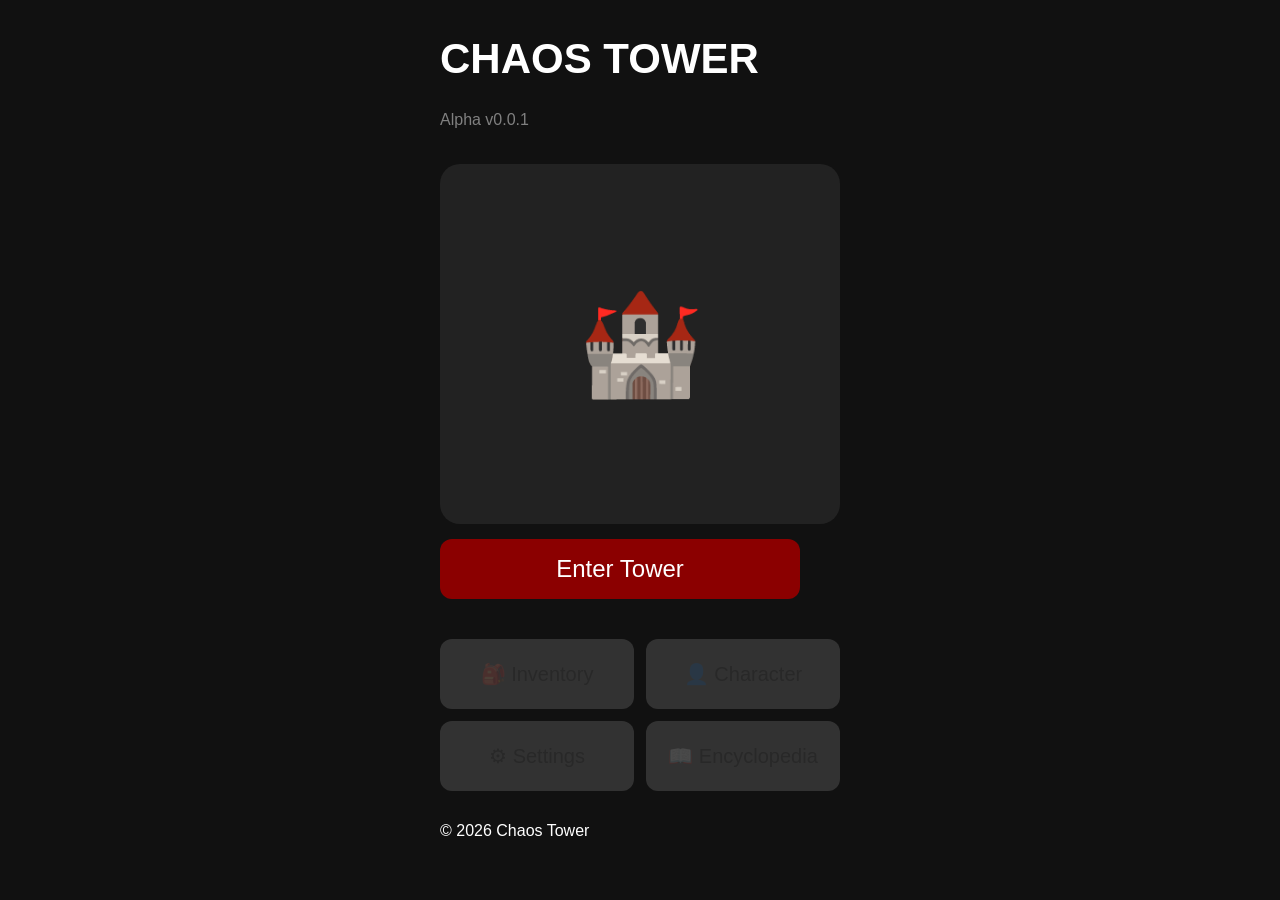
==== commit b46c4667: "Update index.html" ====
--- a/index.html
+++ b/index.html
@@ -1,56 +1,99 @@
 <!DOCTYPE html>
 <html lang="en">
+
 <head>
+
     <meta charset="UTF-8">
-    <meta name="viewport" content="width=device-width, initial-scale=1.0">
+
+    <meta name="viewport"
+          content="width=device-width, initial-scale=1.0">
+
     <title>Chaos Tower</title>
 
     <link rel="stylesheet" href="style.css">
+
 </head>
+
 <body>
 
 <div class="container">
 
-    <h1>CHAOS TOWER</h1>
+    <!-- Game Title -->
+    <header>
 
-    <p class="version">Alpha v0.0.1</p>
+        <h1>CHAOS TOWER</h1>
 
-    <div class="background">
+        <p class="version">
+            Alpha v0.0.1
+        </p>
 
+    </header>
+
+    <!-- Tower Background -->
+    <section class="background">
+
+        <!-- Placeholder until artwork is ready -->
         <div class="tower">
             🏰
         </div>
 
-    </div>
+    </section>
 
-    <button id="enterBtn">
-        Enter Tower
-    </button>
+    <!-- Main Button -->
+    <section>
 
-    <div class="menu">
+        <button id="enterBtn">
 
-        <button>🎒 Inventory</button>
-        <button>👤 Character</button>
+            Enter Tower
 
-        <button disabled>⚒ Blacksmith</button>
-        <button disabled>🛒 Market</button>
+        </button>
 
-        <button disabled>🧪 Alchemy</button>
-        <button disabled>🛡 Guild</button>
+    </section>
 
-        <button disabled>🎉 Events</button>
-        <button>⚙ Menu</button>
+    <!-- Menu -->
+    <section class="menu">
 
-    </div>
+        <button disabled>
+
+            🎒 Inventory
+
+        </button>
+
+        <button disabled>
+
+            👤 Character
+
+        </button>
+
+        <button disabled>
+
+            ⚙ Settings
+
+        </button>
+
+        <button disabled>
+
+            📖 Encyclopedia
+
+        </button>
+
+    </section>
+
+    <!-- Footer -->
+    <footer>
+
+        <p class="copyright">
+
+            © 2026 Chaos Tower
+
+        </p>
+
+    </footer>
 
 </div>
 
 <script src="script.js"></script>
 
 </body>
-</html>    </div>
 
-</div>
-
-</body>
 </html>
--- a/style.css
+++ b/style.css
@@ -1,40 +1,104 @@
 body{
 
     margin:0;
+    background:#111;
+    color:white;
+
     font-family:Arial;
 
-    background:#111;
-    color:white;
-
-}
-
-#background{
-
-    width:100vw;
-    height:100vh;
+    display:flex;
+    justify-content:center;
+}
+
+.container{
+    width:100%;
+    max-width:430px;
+
+    margin:auto;
+
+    min-height:100vh;
+
+    padding:15px;
+
+    box-sizing:border-box;
 
     display:flex;
     flex-direction:column;
 
+    gap:15px;
+}
+
+h1{
+
+    margin-top:20px;
+    font-size:42px;
+}
+
+.version{
+
+    color:gray;
+    margin-bottom:20px;
+}
+
+.background{
+    height:40vh;
+    min-height:280px;
+    border-radius:20px;
+    background:#222;
+
+    display:flex;
+    justify-content:center;
     align-items:center;
-
-    justify-content:center;
-
-    background:#202020;
-
-}
-
-h1{
-
-    font-size:48px;
-
-    margin-bottom:40px;
-
-}
-
-#enterTower{
-
-    width:280px;
+}
+
+.tower{
+
+    font-size:100px;
+}
+
+#enterBtn{
+
+    width:90%;
+
+    height:60px;
+
+    font-size:24px;
+
+    border:none;
+
+    border-radius:12px;
+
+    background:#8b0000;
+
+    color:white;
+
+    margin-bottom:25px;
+}
+
+.menu{
+
+    display:grid;
+
+    grid-template-columns:1fr 1fr;
+
+    gap:12px;
+}
+
+.menu button{
+
+    height:55px;
+
+    border:none;
+
+    border-radius:10px;
+
+    font-size:18px;
+}
+
+button:disabled{
+
+    opacity:0.45;
+}    width:280px;
 
     height:70px;
 
@@ -87,3 +151,141 @@
     color:gray;
 
 }
+.floorList{
+
+    display:flex;
+    flex-direction:column;
+    gap:15px;
+
+    margin-top:20px;
+}
+
+.floor{
+
+    height:80px;
+
+    font-size:22px;
+
+    border:none;
+
+    border-radius:15px;
+}
+
+.unlocked{
+
+    background:#1b7f32;
+    color:white;
+}
+
+.locked{
+
+    background:#333;
+    color:#888;
+}
+
+#backBtn{
+
+    margin-top:30px;
+
+    width:100%;
+
+    height:60px;
+
+    border:none;
+
+    border-radius:15px;
+
+    background:#8b0000;
+
+    color:white;
+
+    font-size:20px;
+}
+.card{
+
+    background:#1b2330;
+
+    border-radius:18px;
+
+    padding:15px;
+
+    box-shadow:0 4px 12px rgba(0,0,0,.4);
+
+}
+
+.enemyCard img{
+
+    width:220px;
+
+    height:220px;
+
+    object-fit:contain;
+}
+
+.barWrap{
+
+    width:100%;
+
+    height:20px;
+
+    background:#444;
+
+    border-radius:20px;
+
+    overflow:hidden;
+
+    margin:10px 0;
+}
+
+#enemyHpBar{
+
+    width:100%;
+
+    height:100%;
+
+    background:red;
+}
+
+#playerHpBar{
+
+    width:100%;
+
+    height:100%;
+
+    background:limegreen;
+}
+
+.battleButtons{
+
+    display:grid;
+
+    grid-template-columns:1fr 1fr;
+
+    gap:10px;
+
+    margin-top:20px;
+}
+
+.battleButtons button{
+
+    height:60px;
+
+    font-size:18px;
+}
+
+#battleLog{
+
+    margin-top:20px;
+
+    background:#222;
+
+    border-radius:15px;
+
+    padding:15px;
+
+    height:170px;
+
+    overflow-y:auto;
+
+    text-align:left;
+}
